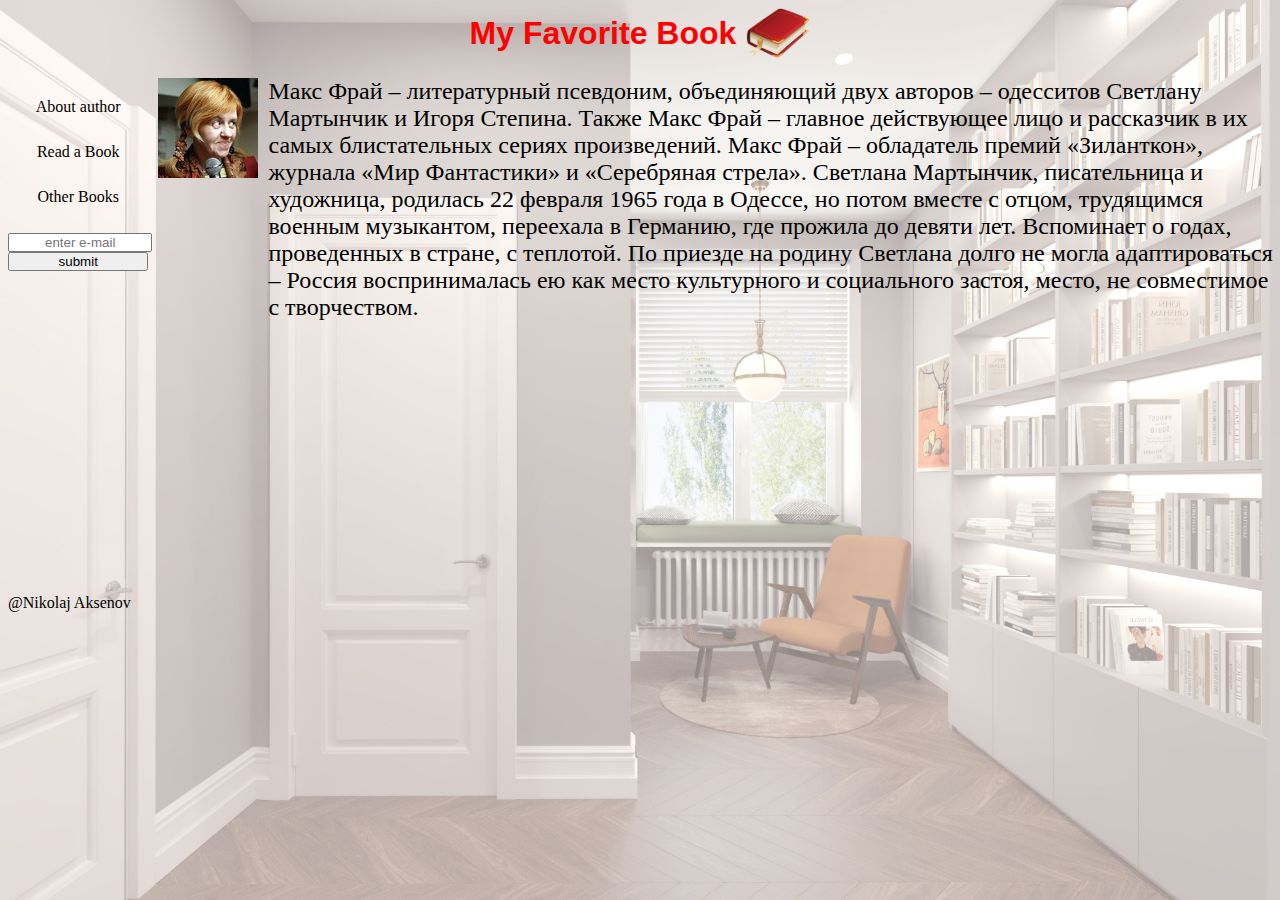
==== Author.html @ 007ecc8f "Test2" ====
<!DOCTYPE html>
<html lang="en" dir="ltr">
<head>
  <meta name="view" content="width=device-width">
  <meta charset="utf-8">
  <title>My favorite book</title>
  <link rel="stylesheet" href="style.css">
  <link rel="icon" href="img/SupIco.png">
</head>
<body>
  
  <header>
    <div id="navigation">
      <a href="/index.html"><H1>My Favorite Book </H1></a>
      <img src="img/book2.png">
    </div>
  </header>
  <main>
    <div id="main">
      <div class="main_side" id="main_1">
        <a href="/Author.html">About author</a>
        <a href="/Read.html">Read a Book</a>
        <a href="/Books.html">Other Books</a>
        <form action="index.html" method="get">
          <input type="email" name="email" placeholder="enter e-mail">
          <input type="submit" name="sub" value="submit">
        </form>
        </div>
       <div class="main_center">
        <div id="book">
        <a href="https://www.litres.ru/maks-fray/kluch-iz-zheltogo-metalla/"><img src="img/max.jpeg"> </a>
       <p>Макс Фрай – литературный псевдоним, объединяющий двух авторов – одесситов Светлану Мартынчик и Игоря Степина. Также Макс Фрай – главное действующее лицо и рассказчик в их самых блистательных сериях произведений. Макс Фрай – обладатель премий «Зиланткон», журнала «Мир Фантастики» и «Серебряная стрела».

        Светлана Мартынчик, писательница и художница, родилась 22 февраля 1965 года в Одессе, но потом вместе с отцом, трудящимся военным музыкантом, переехала в Германию, где прожила до девяти лет. Вспоминает о годах, проведенных в стране, с теплотой. По приезде на родину Светлана долго не могла адаптироваться – Россия воспринималась ею как место культурного и социального застоя, место, не совместимое с творчеством.</p>
      </div>
      </div>
    
  </main>
  <footer>
    <div id="footer">
      <p>@Nikolaj Aksenov</p>
    </div>
  </footer>
</body>
</html>
---- style.css ----
body {
  background: #C2B3AC;
  background: url(img/back2.jpg);
  background-repeat: no-repeat;
  background-size: cover;
}
a {
  
  color: black;
  text-decoration: none;
  }

#navigation {
  border-top-left-radius: 100px;
  border-top-right-radius: 100px;
  border: 0px solid blue;
  height: 50px;
  width: 100%;
  display: flex;
  justify-content: center;
  align-items: center; 
}
#navigation H1 {
  color: red;
  font-family: 'Franklin Gothic Medium', 'Arial Narrow', Arial, sans-serif;
}
#navigation img {
  height: 100%;
  padding-left: 10px;
}
#main {
  padding-top: 20px;
  height: auto;
  width: auto;
  display: grid;
  grid-template-columns: 1fr 8fr;
}

.main_side {
  height: 200px;
  justify-items: center;
  padding-top: 20px;
  display: grid;
}
.main_center {
  padding-left: 10px;
  width: 100%;
  min-height: 500px;
}
#read H1, H2{
  text-align: center;
}

#books {
  border: 0px solid red;
  width: 100%;
  max-height: 1000px;
}

#books img {
  height: 100%;
}

#books td {
  text-align: center;
  border: 0px solid red;
  width: 30%;
  height: 150px;
}
#book {
  display: flex;
  
}
#book p {
  margin-top: 0;
  padding-left: 10px;
  font-size: x-large;
}
#main_1 input {
  text-align: center;
  padding: 0px;
  width: 100%;
}

#footer {
  border: 0px solid rgb(0, 255, 8);
  height: 50px;
  width: 100%;
}
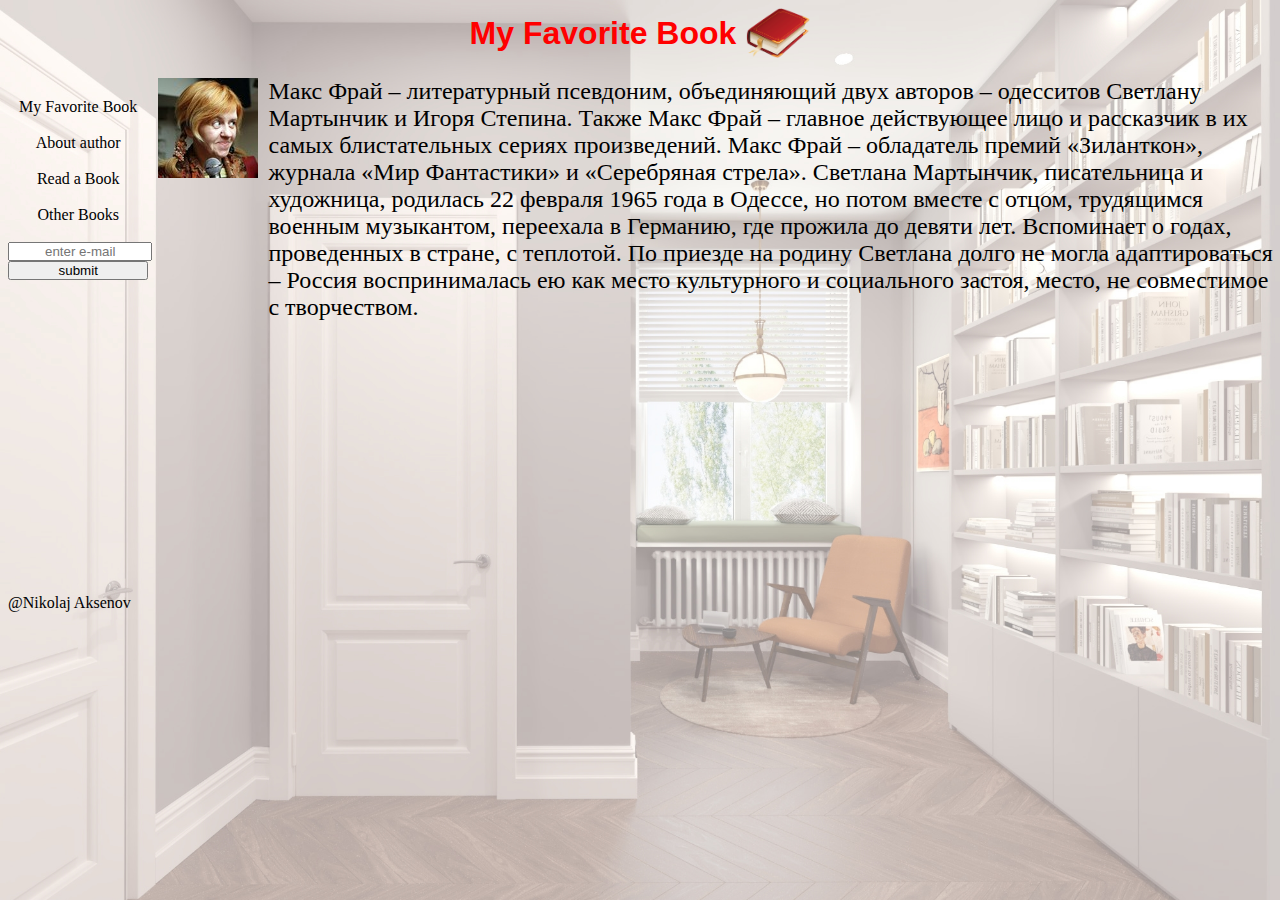
==== commit ed1b7a69: "Added My Favorite Book to side menu" ====
--- a/Author.html
+++ b/Author.html
@@ -18,6 +18,7 @@
   <main>
     <div id="main">
       <div class="main_side" id="main_1">
+        <a href="/index.html">My Favorite Book</a>
         <a href="/Author.html">About author</a>
         <a href="/Read.html">Read a Book</a>
         <a href="/Books.html">Other Books</a>
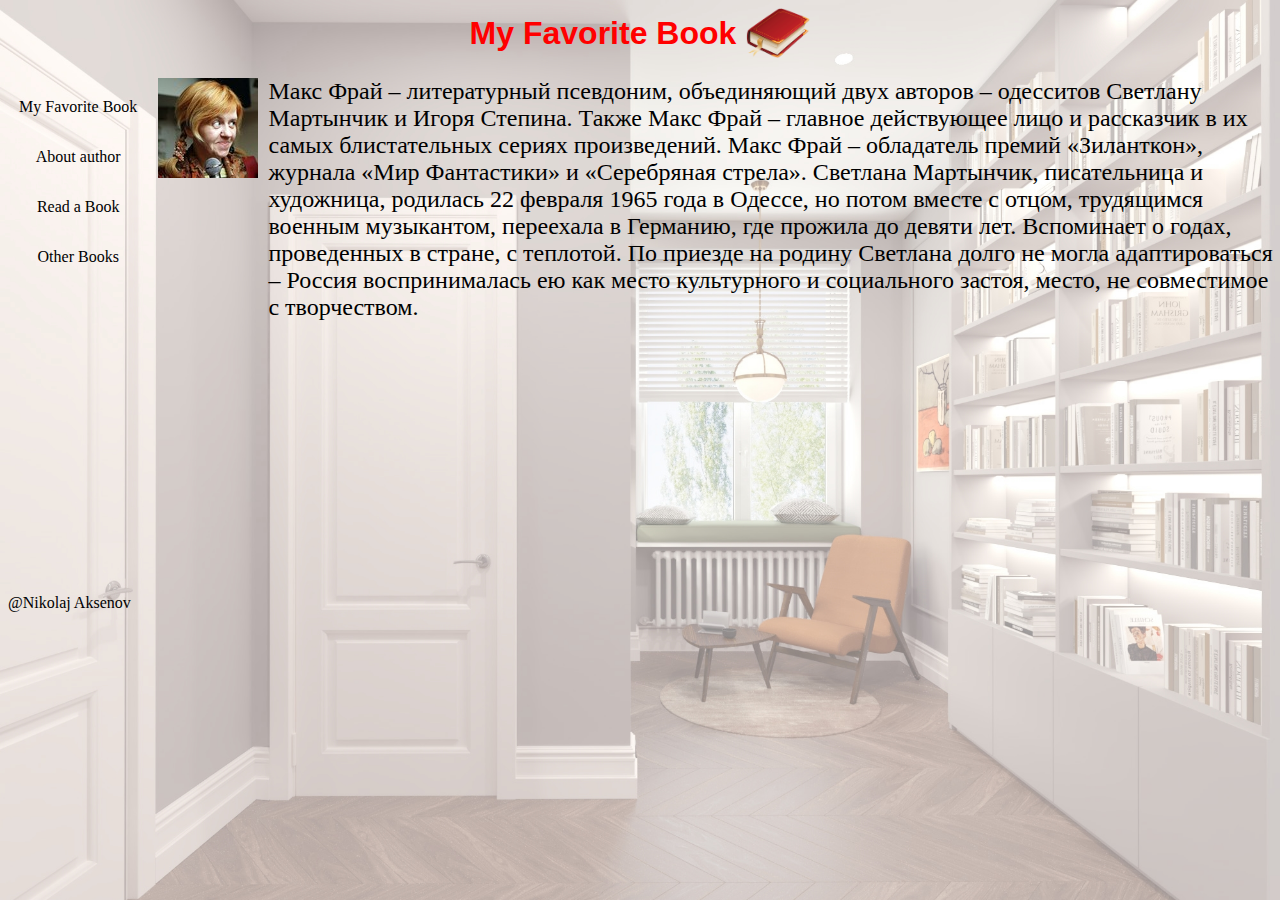
==== commit b6987777: "Code visual adjustments (input fields removed)" ====
--- a/Author.html
+++ b/Author.html
@@ -8,7 +8,6 @@
   <link rel="icon" href="img/SupIco.png">
 </head>
 <body>
-  
   <header>
     <div id="navigation">
       <a href="/index.html"><H1>My Favorite Book </H1></a>
@@ -22,20 +21,15 @@
         <a href="/Author.html">About author</a>
         <a href="/Read.html">Read a Book</a>
         <a href="/Books.html">Other Books</a>
-        <form action="index.html" method="get">
-          <input type="email" name="email" placeholder="enter e-mail">
-          <input type="submit" name="sub" value="submit">
-        </form>
+      </div>
+      <div class="main_center">
+        <div id="book">
+          <a href="https://www.litres.ru/maks-fray/kluch-iz-zheltogo-metalla/"><img src="img/max.jpeg"> </a>
+          <p>Макс Фрай – литературный псевдоним, объединяющий двух авторов – одесситов Светлану Мартынчик и Игоря Степина. Также Макс Фрай – главное действующее лицо и рассказчик в их самых блистательных сериях произведений. Макс Фрай – обладатель премий «Зиланткон», журнала «Мир Фантастики» и «Серебряная стрела».
+            Светлана Мартынчик, писательница и художница, родилась 22 февраля 1965 года в Одессе, но потом вместе с отцом, трудящимся военным музыкантом, переехала в Германию, где прожила до девяти лет. Вспоминает о годах, проведенных в стране, с теплотой. По приезде на родину Светлана долго не могла адаптироваться – Россия воспринималась ею как место культурного и социального застоя, место, не совместимое с творчеством.
+          </p>
         </div>
-       <div class="main_center">
-        <div id="book">
-        <a href="https://www.litres.ru/maks-fray/kluch-iz-zheltogo-metalla/"><img src="img/max.jpeg"> </a>
-       <p>Макс Фрай – литературный псевдоним, объединяющий двух авторов – одесситов Светлану Мартынчик и Игоря Степина. Также Макс Фрай – главное действующее лицо и рассказчик в их самых блистательных сериях произведений. Макс Фрай – обладатель премий «Зиланткон», журнала «Мир Фантастики» и «Серебряная стрела».
-
-        Светлана Мартынчик, писательница и художница, родилась 22 февраля 1965 года в Одессе, но потом вместе с отцом, трудящимся военным музыкантом, переехала в Германию, где прожила до девяти лет. Вспоминает о годах, проведенных в стране, с теплотой. По приезде на родину Светлана долго не могла адаптироваться – Россия воспринималась ею как место культурного и социального застоя, место, не совместимое с творчеством.</p>
       </div>
-      </div>
-    
   </main>
   <footer>
     <div id="footer">
--- a/style.css
+++ b/style.css
@@ -1,5 +1,3 @@
-
-
 body {
   background: #C2B3AC;
   background: url(img/back2.jpg);
@@ -7,7 +5,6 @@
   background-size: cover;
 }
 a {
-  
   color: black;
   text-decoration: none;
   }
@@ -26,10 +23,12 @@
   color: red;
   font-family: 'Franklin Gothic Medium', 'Arial Narrow', Arial, sans-serif;
 }
+
 #navigation img {
   height: 100%;
   padding-left: 10px;
 }
+
 #main {
   padding-top: 20px;
   height: auto;
@@ -41,14 +40,18 @@
 .main_side {
   height: 200px;
   justify-items: center;
+  max-width: 160px;
+  min-width: 120px;
   padding-top: 20px;
   display: grid;
 }
+
 .main_center {
   padding-left: 10px;
   width: 100%;
   min-height: 500px;
 }
+
 #read H1, H2{
   text-align: center;
 }
@@ -78,11 +81,6 @@
   padding-left: 10px;
   font-size: x-large;
 }
-#main_1 input {
-  text-align: center;
-  padding: 0px;
-  width: 100%;
-}
 
 #footer {
   border: 0px solid rgb(0, 255, 8);
